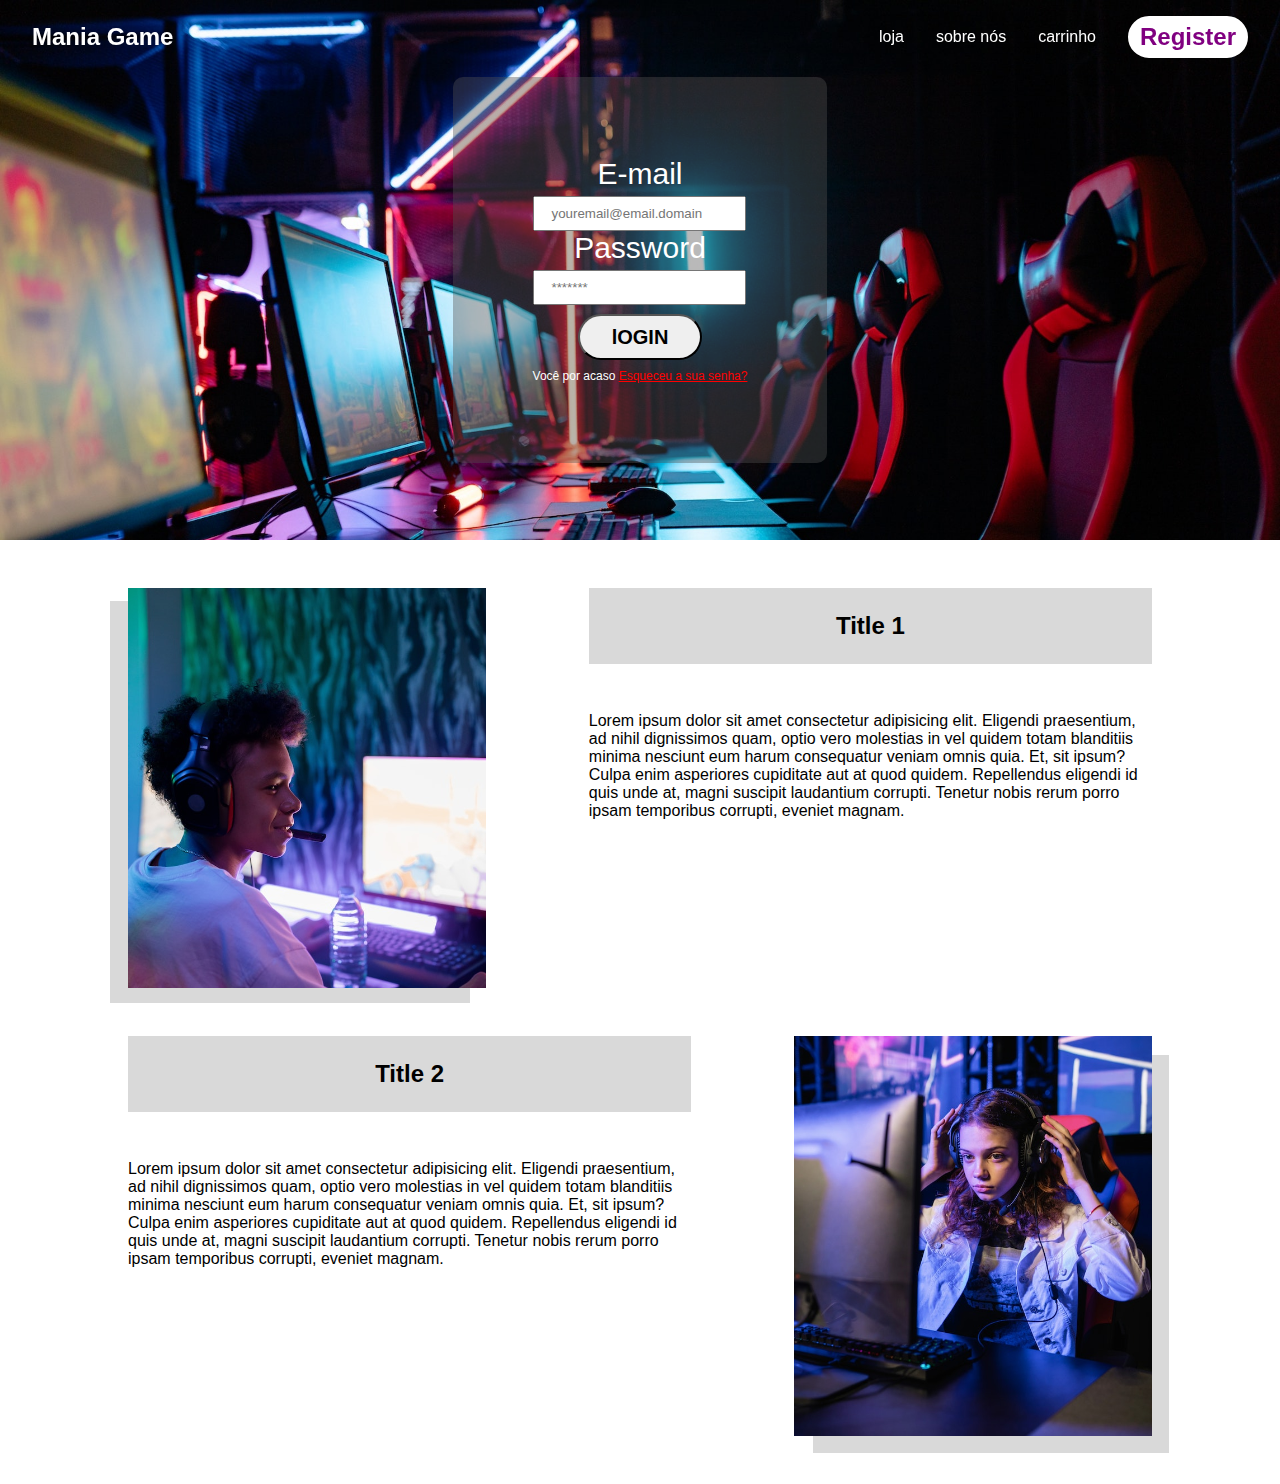
==== index.html @ bfa2672d "creating a lading page." ====
<!DOCTYPE html>
<html lang="pt-br">
<head>
    <meta charset="UTF-8">
    <meta http-equiv="X-UA-Compatible" content="IE=edge">
    <meta name="viewport" content="width=device-width, initial-scale=1.0">
    <link rel="stylesheet" href="style.css">
    <title>Document</title>
</head>
<body>
   <header>
    <div class="logo">
        <h2>Mania Game</h2>
    </div>
    <div>
        <nav>
            <li>loja</li>
            <li>sobre nós</li>
            <li>carrinho</li>
            <a href="#">
                <div class="button">
                    <h2>Register</h2>
                </div>
            </a>
        </nav>
    </div>
   </header>
   <div class="login">
        <div class="loginForm">
            <form>
                <p>E-mail</p>
                <input type="text" placeholder="youremail@email.domain">
                
                <p>Password</p>
                <input type="password" placeholder="*******">
                <br>
                <button><h2>lOGIN</h2></button>
            </form>
            <p>Você por acaso <a href="#">Esqueceu a sua senha?</a></p>
        </div>
   </div>
   <!-- .about photo 1 -->
   <div class="about">
    <div class="photo1">

    </div>
    <div class="whatAbout1">
        <div class="title1">
            <h2>Title 1</h2>
        </div>
        <div class="content">
            <p>Lorem ipsum dolor sit amet consectetur adipisicing elit. Eligendi praesentium, ad nihil dignissimos quam, optio vero molestias in vel quidem totam blanditiis minima nesciunt eum harum consequatur veniam omnis quia.
            Et, sit ipsum? Culpa enim asperiores cupiditate aut at quod quidem. Repellendus eligendi id quis unde at, magni suscipit laudantium corrupti. Tenetur nobis rerum porro ipsam temporibus corrupti, eveniet magnam.</p>
        </div>
    </div>
   </div>
<!-- .about photo 2 -->
   <div class="about">
       <div class="whatAbout2">
        <div class="title2">
            <h2>Title 2</h2>
        </div>
        <div class="content">
            <p>Lorem ipsum dolor sit amet consectetur adipisicing elit. Eligendi praesentium, ad nihil dignissimos quam, optio vero molestias in vel quidem totam blanditiis minima nesciunt eum harum consequatur veniam omnis quia.
            Et, sit ipsum? Culpa enim asperiores cupiditate aut at quod quidem. Repellendus eligendi id quis unde at, magni suscipit laudantium corrupti. Tenetur nobis rerum porro ipsam temporibus corrupti, eveniet magnam.</p>
        </div>   
        </div>
    <div class="photo2">

    </div>
   </div>
    <script src="main.js"></script>
</body>
</html>
---- style.css ----
*{
    margin: 0;
    box-sizing: border-box;
    font-family: Verdana, Geneva, Tahoma, sans-serif;
}
/* 
--------------------------------------------------
              MENU configuration
--------------------------------------------------
*/
header{
    display: flex;
    position: fixed;
    justify-content: space-between;
    align-items: center;
    width: 100%;
    max-width: 1280px;
    color: white;
    padding: 1rem 2rem;
    /* background-color: #5252523b; */
}
nav > a{
    text-decoration: none;
}
nav{
    display: flex;
    align-items: center;
    
}
nav li{
    list-style: none;
    margin-right: 2rem;
}
.button{
    color: purple;
    padding: 5px 10px;
    background-color: #fff;
    border-radius: 30px;
    border: 2px solid #fff;
}
.button:hover{
    color: #fff;
    border: 2px solid #fff;
    background-color: #ffffff00;
}
.loginForm > p{
    font-size: 12px;
}
.loginForm > p > a{
    color: red;
}
/* 
--------------------------------------------------
              LOGIN configuration
--------------------------------------------------
*/
.login{
    display: flex;
    background-image: url(images/photoMain.jpg);
    background-size: cover;
    height: 540px;
    align-items: center;
    
}
.loginForm{
    margin: 10%;
    margin: 30rem auto;
    text-align: center;
    display: block;
    background-color: #52525265;
    padding: 5rem;
    border-radius: 10px;
    font-size: 30px;
    color: #fff;
}
input{
    padding: 0.5rem 1rem;
}
button{
    padding: 0.6rem 2rem;
    border-radius: 30px;
    margin:9px;
}
/* 
--------------------------------------------------
              ABOUT configuration
--------------------------------------------------
*/
.about{
    width: 80vw;
    /* border: 2px solid black; */
    margin: 3rem auto;
    justify-content: space-between;
    display: flex;
    
}
.photo1{
    background-image: url(images/pexels-ron-lach-7848986.jpg);
    -webkit-box-shadow: -17px 14px 0px 1px #D9D9D9; 
    box-shadow: -17px 14px 0px 1px #D9D9D9;
    background-size: cover;
    background-position: center;
    width: 35%;
    height: 25rem;
    /* border: 2px solid black; */
}
.title1 {
    float: right;
    background-color: #D9D9D9;
    width: 100%;
    margin-bottom: 3rem;
    text-align: center;
    padding: 1.5rem;
}
.whatAbout1{
    width: 55%;
    float: right;

}
.photo2{
    background-image: url(images/Photo2.jpg);
    -webkit-box-shadow: 18px 18px 0px -1px #D9D9D9; 
    box-shadow: 18px 18px 0px -1px #D9D9D9;
    background-size: cover;
    background-position: center;
    width: 35%;
    height: 25rem;
    /* border: 2px solid black; */
}
.title2 {
    float: left;
    background-color: #D9D9D9;
    width: 100%;
    margin-bottom: 3rem;
    text-align: center;
    padding: 1.5rem;
}
.whatAbout2{
    width: 55%;
    float: left;

}
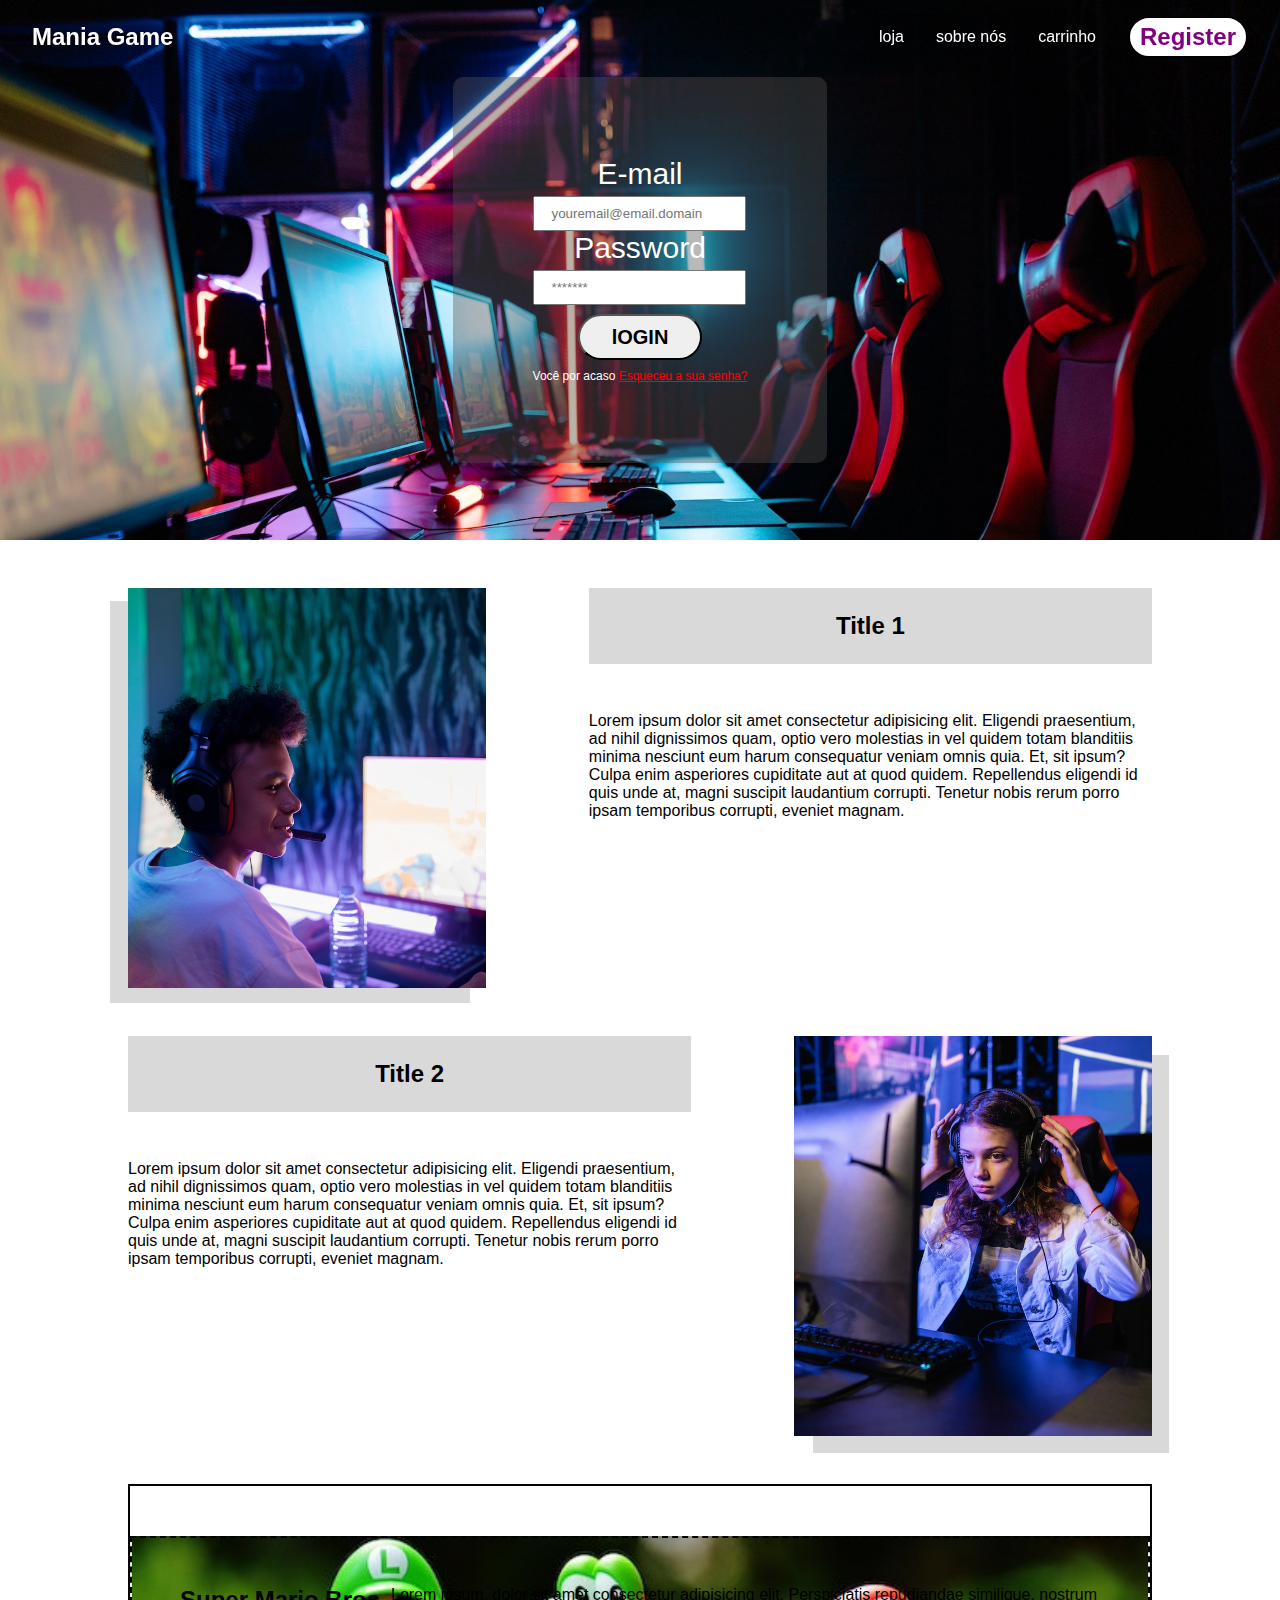
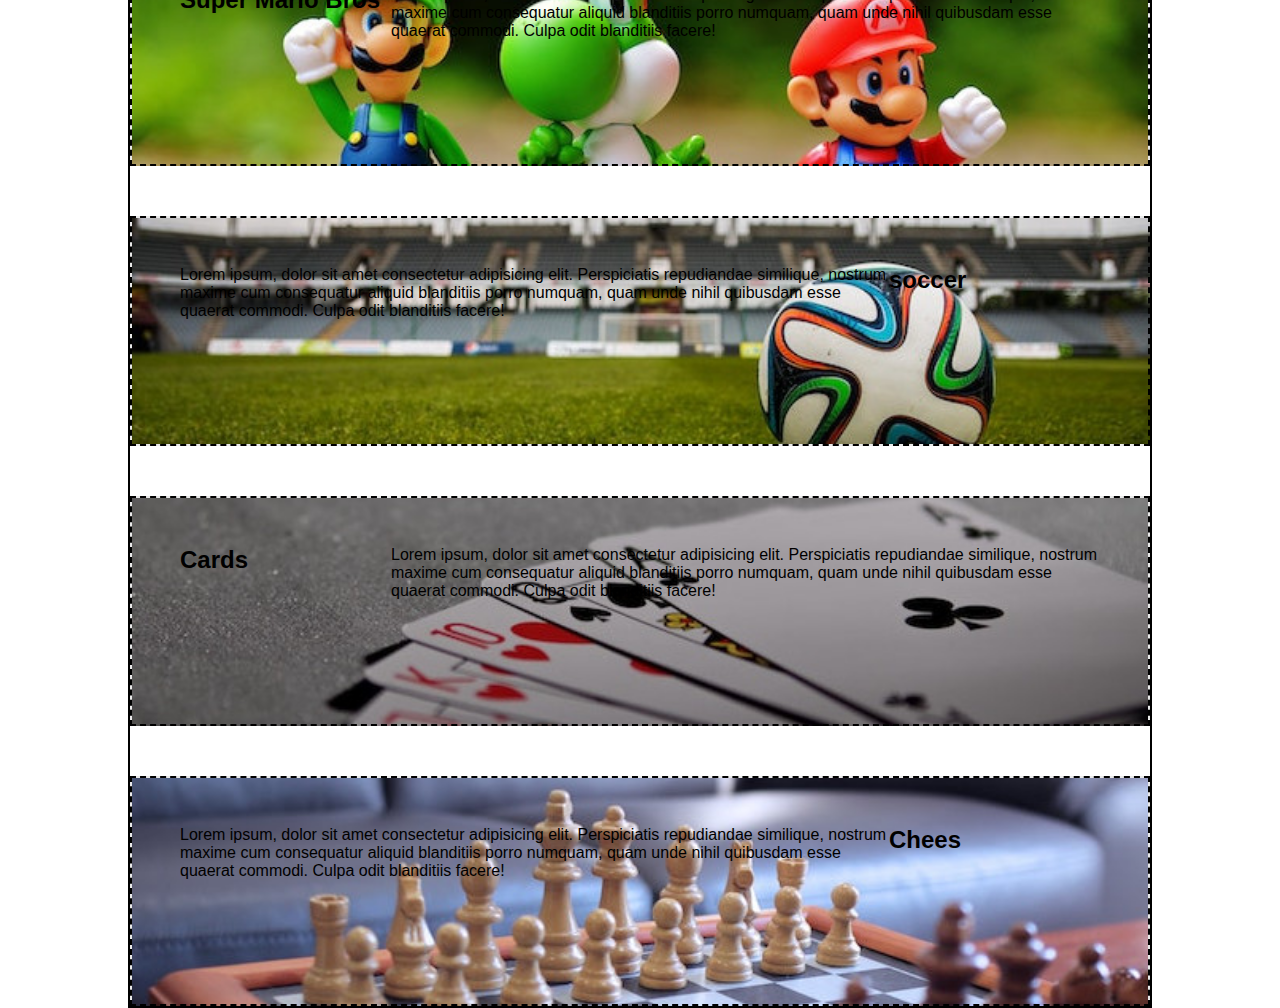
==== commit f0bfc7d9: "atualização" ====
--- a/index.html
+++ b/index.html
@@ -5,7 +5,7 @@
     <meta http-equiv="X-UA-Compatible" content="IE=edge">
     <meta name="viewport" content="width=device-width, initial-scale=1.0">
     <link rel="stylesheet" href="style.css">
-    <title>Document</title>
+    <title>Mania Game</title>
 </head>
 <body>
    <header>
@@ -66,9 +66,35 @@
         </div>   
         </div>
     <div class="photo2">
-
     </div>
-   </div>
+</div>
+<div class="gamesList">
+    <div class="game" id="gm1">
+        <div class="gmTitle"><h2>Super Mario Bros</h2></div>
+        <div class="gmDescription">
+            <p>Lorem ipsum, dolor sit amet consectetur adipisicing elit. Perspiciatis repudiandae similique, nostrum maxime cum consequatur aliquid blanditiis porro numquam, quam unde nihil quibusdam esse quaerat commodi. Culpa odit blanditiis facere!</p>
+        </div>
+    </div>
+    <div class="game" id="gm2">
+        <div class="gmDescription">
+            <p>Lorem ipsum, dolor sit amet consectetur adipisicing elit. Perspiciatis repudiandae similique, nostrum maxime cum consequatur aliquid blanditiis porro numquam, quam unde nihil quibusdam esse quaerat commodi. Culpa odit blanditiis facere!</p>
+        </div>
+        <div class="gmTitle"><h2>soccer</h2></div>
+    </div>
+    <div class="game" id="gm3">
+        <div class="gmTitle"><h2>Cards</h2></div>
+        <div class="gmDescription">
+            <p>Lorem ipsum, dolor sit amet consectetur adipisicing elit. Perspiciatis repudiandae similique, nostrum maxime cum consequatur aliquid blanditiis porro numquam, quam unde nihil quibusdam esse quaerat commodi. Culpa odit blanditiis facere!</p>
+        </div>
+    </div>
+    <div class="game" id="gm4">
+        <div class="gmDescription">
+            <p>Lorem ipsum, dolor sit amet consectetur adipisicing elit. Perspiciatis repudiandae similique, nostrum maxime cum consequatur aliquid blanditiis porro numquam, quam unde nihil quibusdam esse quaerat commodi. Culpa odit blanditiis facere!</p>
+        </div>
+        <div class="gmTitle"><h2>Chees</h2></div>
+    </div>
+    <!-- <div class="game" id="gm5"></div> -->
+</div>
     <script src="main.js"></script>
 </body>
 </html>--- a/style.css
+++ b/style.css
@@ -36,7 +36,8 @@
     padding: 5px 10px;
     background-color: #fff;
     border-radius: 30px;
-    border: 2px solid #fff;
+    border: 2px solid #000;
+    transition: ease-in-out 500ms;
 }
 .button:hover{
     color: #fff;
@@ -140,3 +141,47 @@
     float: left;
 
 }
+/* ------------------------------------------------
+           Game List config
+---------------------------------------------------*/
+.gamesList{
+    border: 2px solid black;
+    width: 80vw;
+    /* height: 1000px; */
+    margin: 0 auto;
+}
+.game{
+    width: 100%;
+    height: 230px;
+    margin-top: 50px;
+    border: 2px dashed black;
+    background-size: cover;
+    background-repeat: no-repeat;
+    background-color: #d9d9d98a;
+    padding: 3rem;
+    justify-content: space-between;
+    display: flex;
+    /* opacity: 65%; */
+
+}
+.gmTitle{
+    width: 55%;
+    
+}
+#gm1{
+    background-image: url(images/mario-to-site.jpg);
+    background-position-y: 30%;
+    
+}
+#gm2{
+    background-image: url(images/soccer-to-site.jpg);
+}
+#gm3{
+    background-image: url(images/cards-to-site.jpg);
+}
+#gm4{
+    background-image: url(images/chees-to-site.jpg);
+}
+/* #gm5{
+    background-image: url();
+} */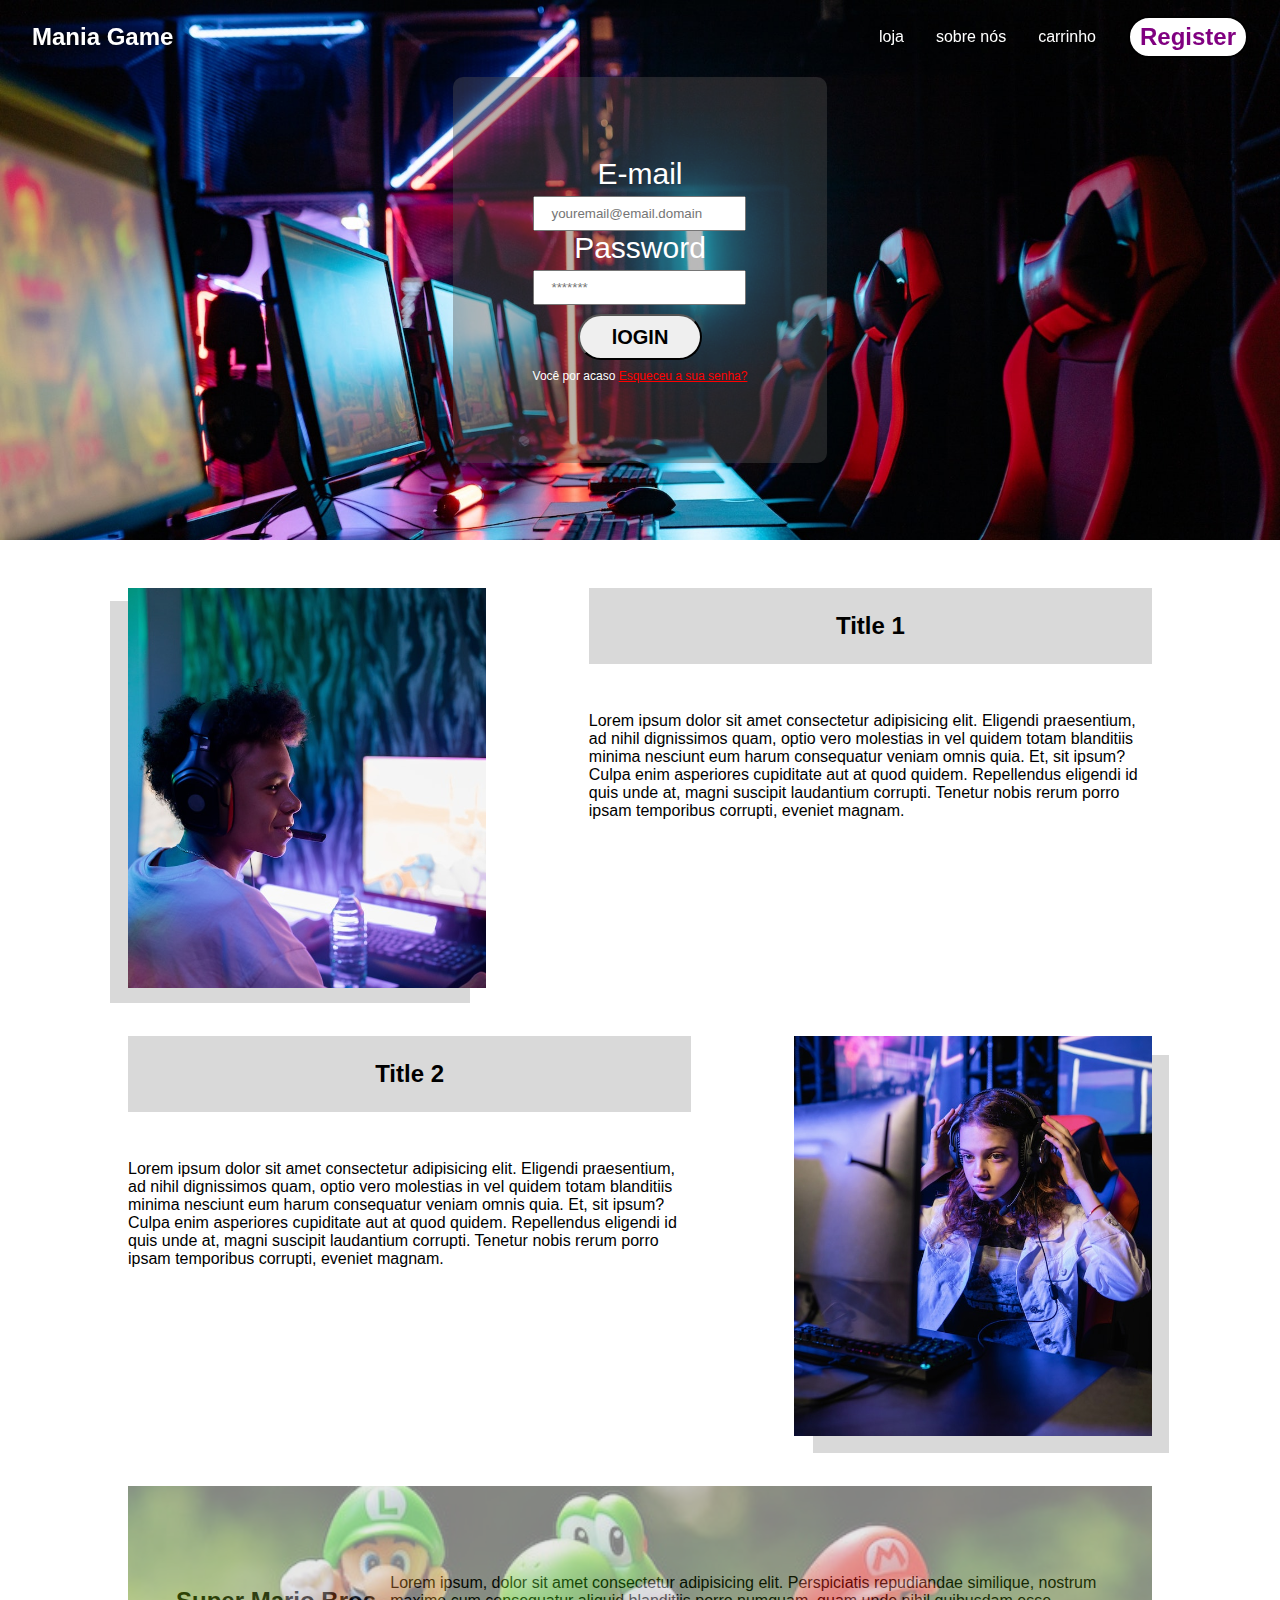
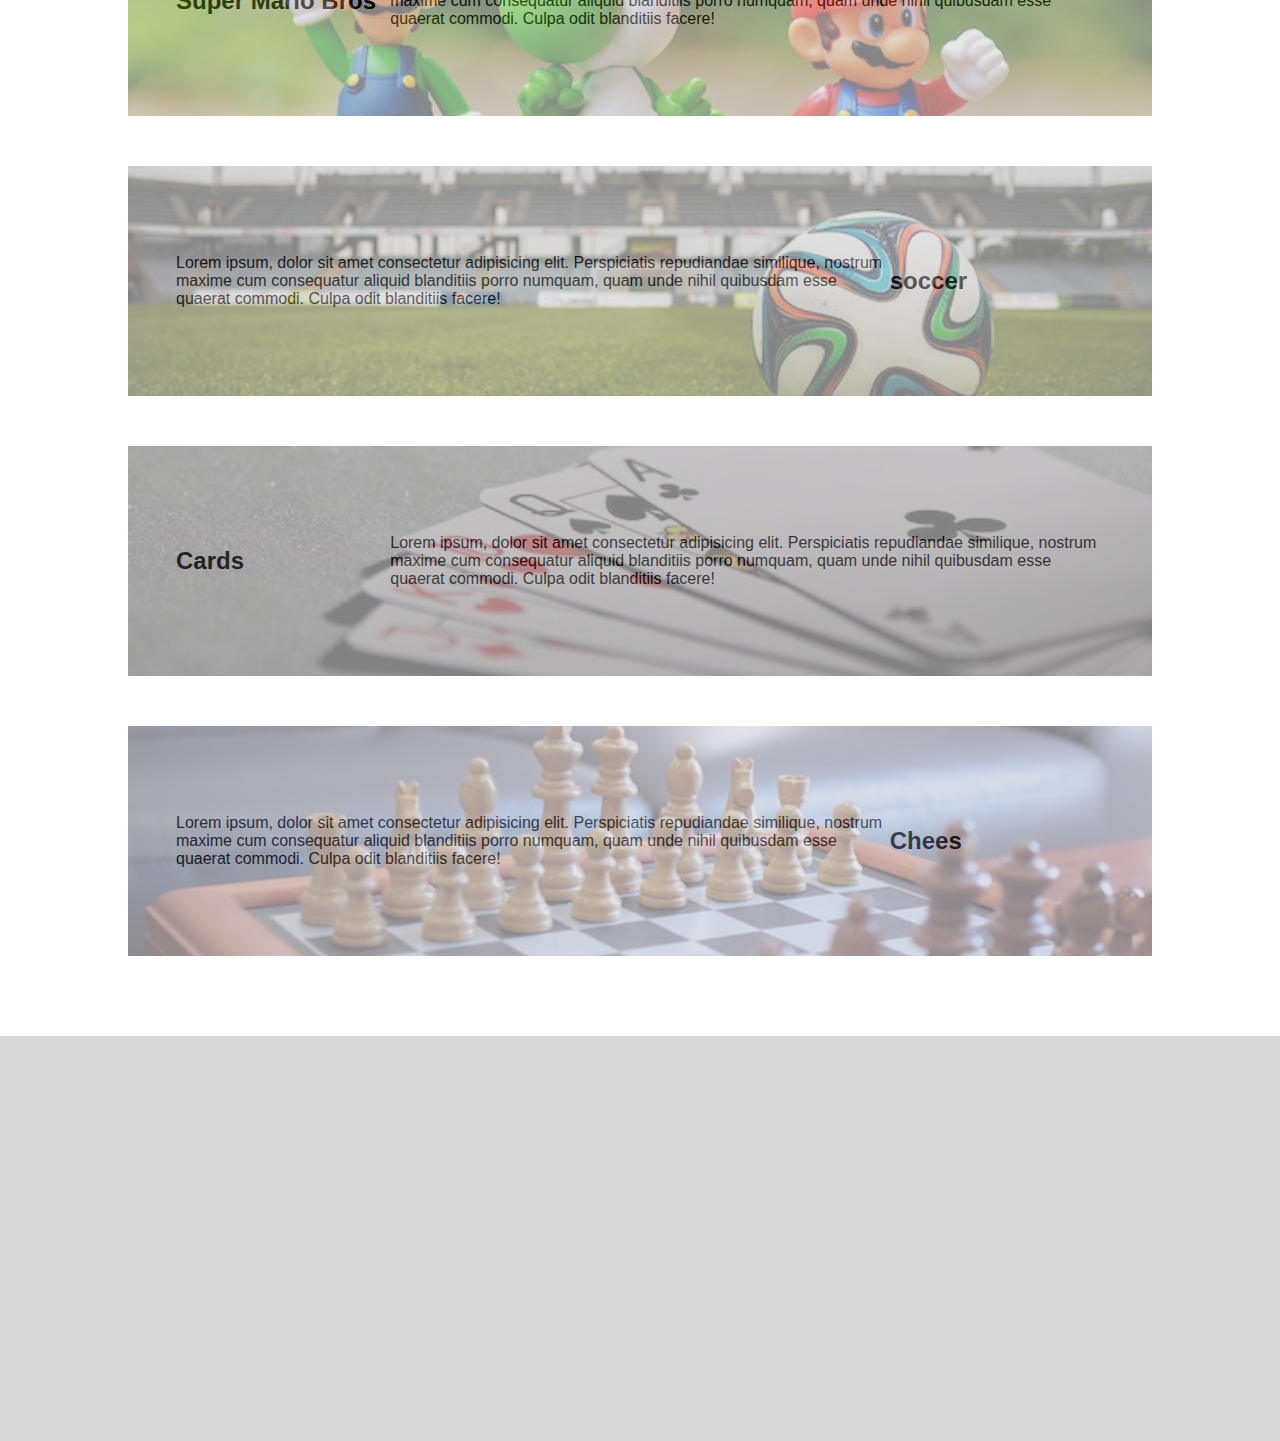
==== commit 837e8ec8: "update" ====
--- a/index.html
+++ b/index.html
@@ -14,7 +14,9 @@
     </div>
     <div>
         <nav>
-            <li>loja</li>
+            <a href="loja.html">
+                <li>loja</li>
+            </a>
             <li>sobre nós</li>
             <li>carrinho</li>
             <a href="#">
@@ -93,8 +95,8 @@
         </div>
         <div class="gmTitle"><h2>Chees</h2></div>
     </div>
-    <!-- <div class="game" id="gm5"></div> -->
 </div>
+<footer></footer>
     <script src="main.js"></script>
 </body>
 </html>--- a/style.css
+++ b/style.css
@@ -19,8 +19,9 @@
     padding: 1rem 2rem;
     /* background-color: #5252523b; */
 }
-nav > a{
+header a{
     text-decoration: none;
+    color: #fff;
 }
 nav{
     display: flex;
@@ -145,43 +146,89 @@
            Game List config
 ---------------------------------------------------*/
 .gamesList{
-    border: 2px solid black;
+    /* border: 2px solid black; */
     width: 80vw;
     /* height: 1000px; */
     margin: 0 auto;
+    /* position: relative; */
 }
 .game{
     width: 100%;
     height: 230px;
     margin-top: 50px;
-    border: 2px dashed black;
+    /* border: 2px dashed black; */
     background-size: cover;
     background-repeat: no-repeat;
-    background-color: #d9d9d98a;
+    /* background-color: #d9d9d98a; */
     padding: 3rem;
     justify-content: space-between;
-    display: flex;
+    align-items: center;
+    display: flex;
+    flex-direction: row;
+    position: relative;
+    z-index: -2;
+    background-color: #D9D9D9;
     /* opacity: 65%; */
-
-}
+    
+}
+
 .gmTitle{
     width: 55%;
     
 }
-#gm1{
+#gm1::before{
     background-image: url(images/mario-to-site.jpg);
-    background-position-y: 30%;
-    
-}
-#gm2{
+    background-size: cover;
+    background-position: center;
+    content: '';
+    position: absolute;
+    inset: 0;
+    opacity: 0.4;
+    
+}
+#gm2::before{
     background-image: url(images/soccer-to-site.jpg);
-}
-#gm3{
+    background-size: cover;
+    background-position: center;
+    content: '';
+    position: absolute;
+    inset: 0;
+    opacity: 0.4;
+}
+#gm3::before{
+    
     background-image: url(images/cards-to-site.jpg);
-}
-#gm4{
+    background-size: cover;
+    background-position: center;
+    content: '';
+    position: absolute;
+    inset: 0;
+    opacity: 0.4;
+}
+#gm4::before{
+    
     background-image: url(images/chees-to-site.jpg);
-}
+    background-size: cover;
+    background-position: center;
+    content: '';
+    position: absolute;
+    inset: 0;
+    opacity: 0.4;
+}
+#gm4:hover{
+    opacity: 0.99;
+}
+
 /* #gm5{
     background-image: url();
-} */+} */
+
+
+/* ----------------------------------------------------
+            Footer Config
+---------------------------------------------------- */
+footer{
+    margin-top: 5rem;
+    background-color: #d9d9d9;
+    height: 45vh;
+}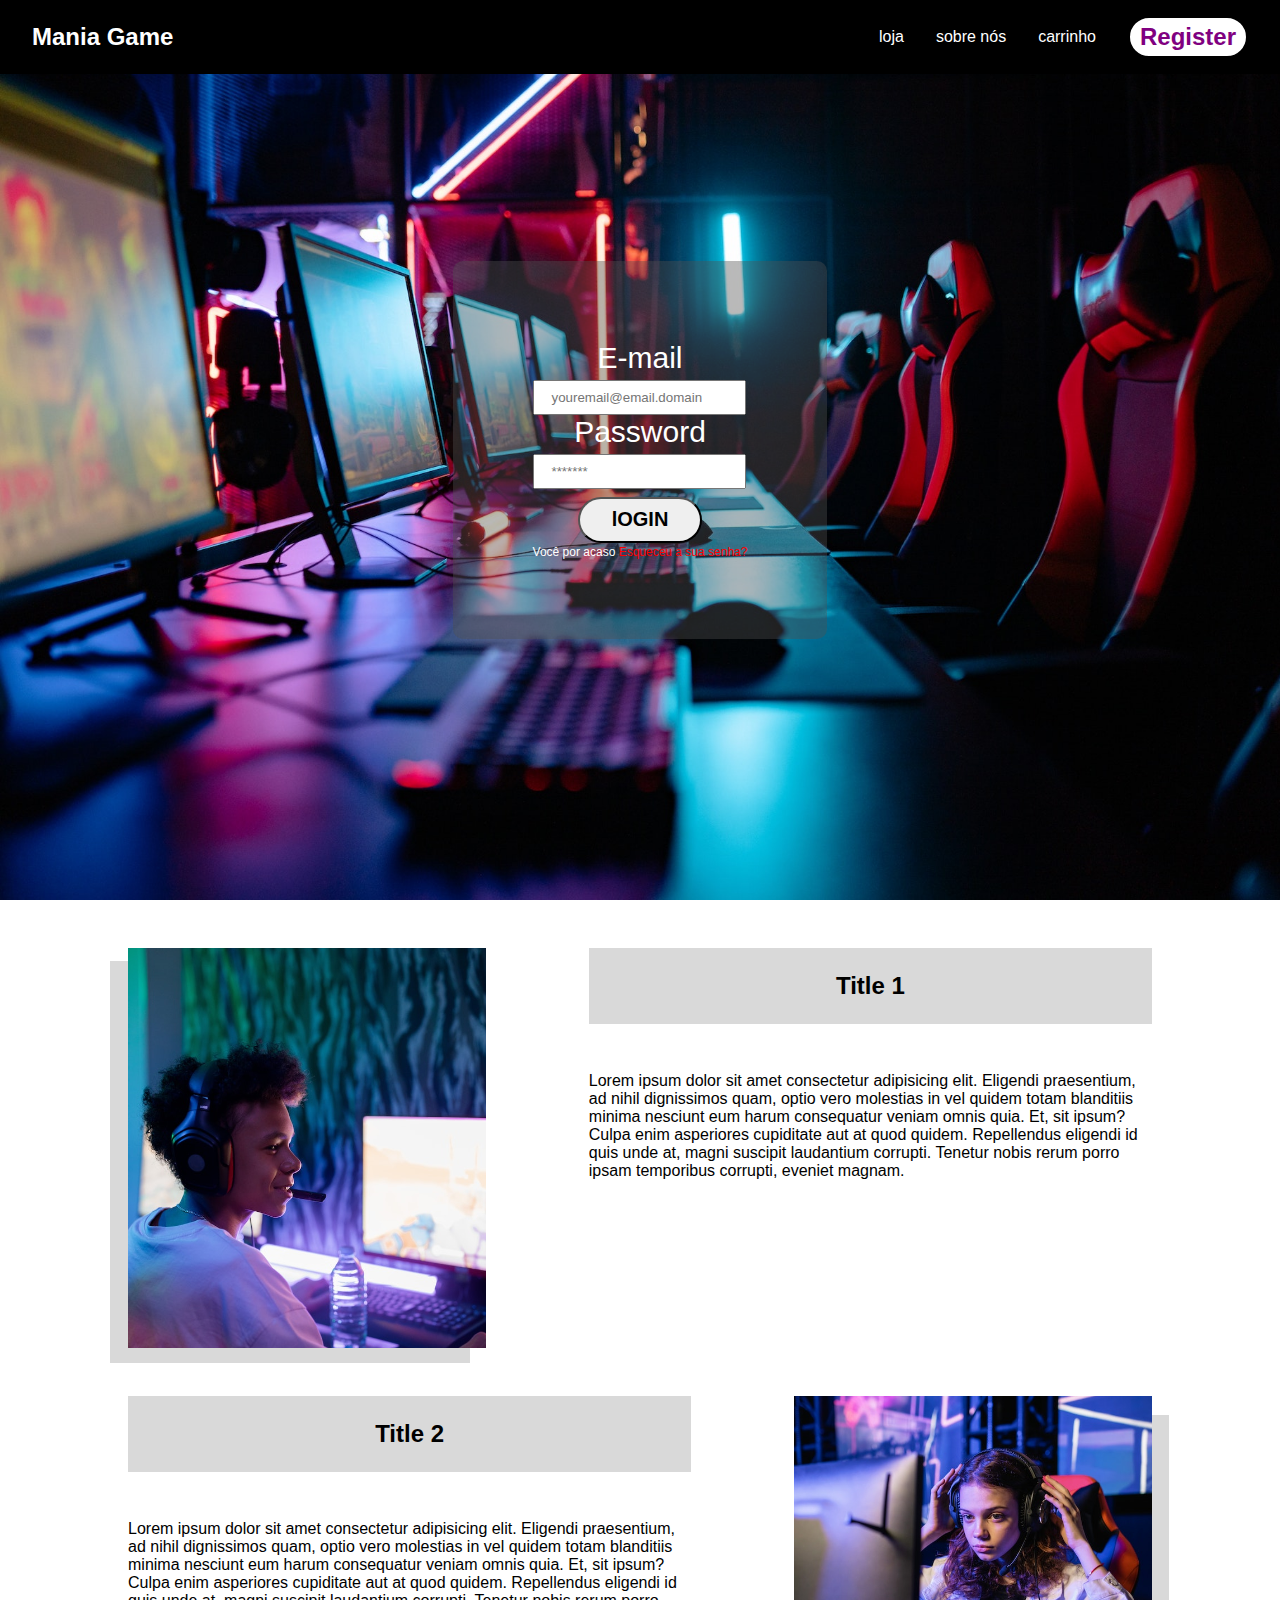
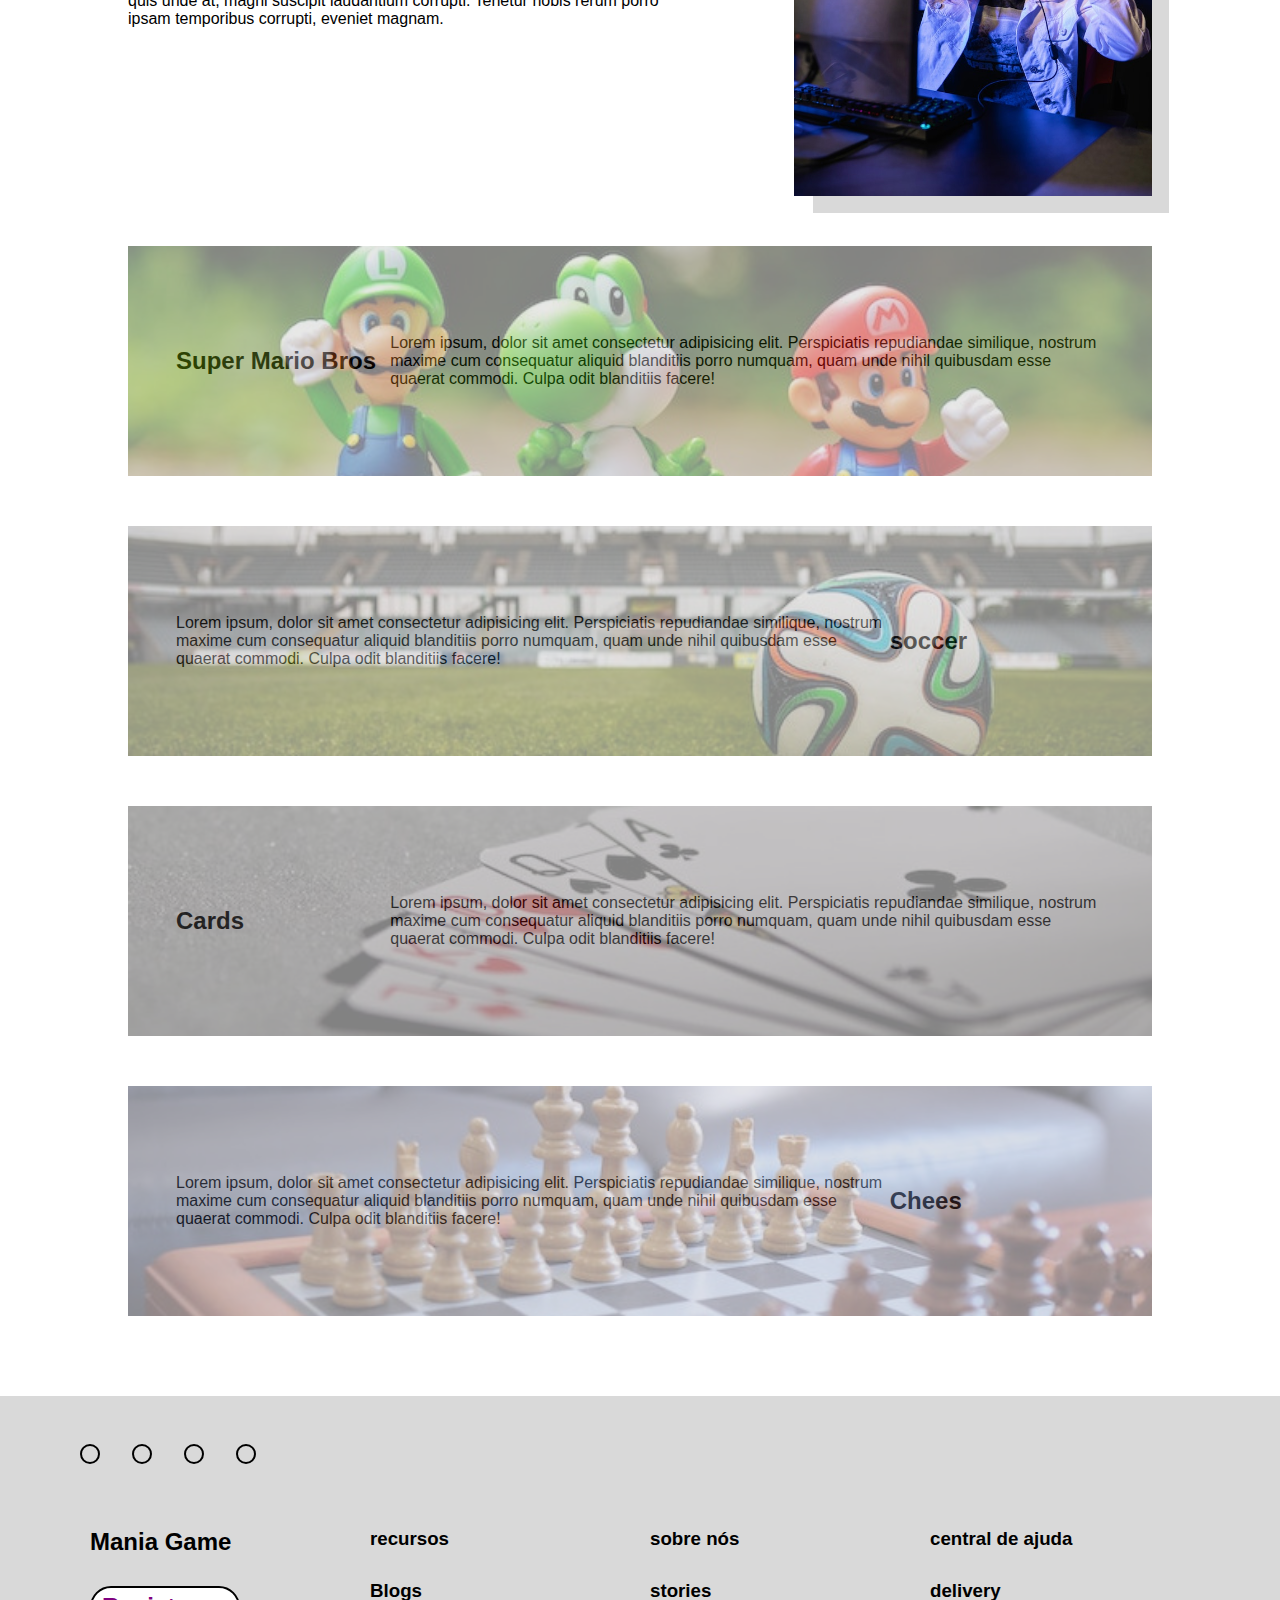
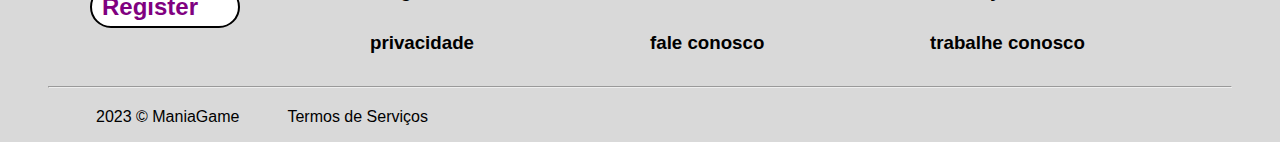
==== commit d0dbf72a: "produção do footer" ====
--- a/index.html
+++ b/index.html
@@ -9,17 +9,23 @@
 </head>
 <body>
    <header>
-    <div class="logo">
-        <h2>Mania Game</h2>
-    </div>
+    <a href="#">
+        <div class="logo">
+            <h2>Mania Game</h2>
+        </div>
+    </a>
     <div>
         <nav>
             <a href="loja.html">
                 <li>loja</li>
             </a>
-            <li>sobre nós</li>
-            <li>carrinho</li>
             <a href="#">
+                <li>sobre nós</li>
+            </a>
+            <a href="#">
+                <li>carrinho</li>
+            </a>
+            <a href="register.html">
                 <div class="button">
                     <h2>Register</h2>
                 </div>
@@ -27,6 +33,7 @@
         </nav>
     </div>
    </header>
+
    <div class="login">
         <div class="loginForm">
             <form>
@@ -96,7 +103,69 @@
         <div class="gmTitle"><h2>Chees</h2></div>
     </div>
 </div>
-<footer></footer>
+<footer>
+    <div class="socialMedias">
+        <div class="redesocial"></div>
+        <div class="redesocial"></div>
+        <div class="redesocial"></div>
+        <div class="redesocial"></div>
+    </div>
+    <div class="links">
+        <div class="link">
+            <a href="#">
+                <div class="logo">
+                    <h2>Mania Game</h2>
+                </div>
+            </a>
+            <a href="register.html">
+                <div class="button">
+                    <h2>Register</h2>
+                </div>
+            </a>
+        </div>
+        <div class="link">
+            <a href="#">
+                <h3>recursos</h3>
+            </a>
+            <a href="#">
+                <h3>Blogs</h3>
+            </a>
+            <a href="#">
+                <h3>privacidade</h3>
+            </a>
+        </div>
+        <div class="link">
+            <a href="#">
+                <h3>sobre nós</h3>
+            </a>
+            <a href="#">
+                <h3>stories</h3>
+            </a>
+            <a href="#">
+                <h3>fale conosco</h3>
+            </a>
+
+        </div>
+        <div class="link">
+            <a href="#">
+                <h3>central de ajuda</h3>
+            </a>
+            <a href="#">
+                <h3>delivery</h3>
+            </a>
+            <a href="#">
+                <h3>trabalhe conosco</h3>
+            </a>
+
+        </div>
+    </div>
+    <hr>
+    <div class="hey">
+        <p>2023 © ManiaGame</p>
+        <p>Termos de Serviços</p>
+    </div>
+    
+</footer>
     <script src="main.js"></script>
 </body>
 </html>--- a/style.css
+++ b/style.css
@@ -3,6 +3,14 @@
     box-sizing: border-box;
     font-family: Verdana, Geneva, Tahoma, sans-serif;
 }
+html{
+    scroll-behavior: smooth;
+}
+a{
+    text-decoration: none;
+    color: inherit;
+}
+
 /* 
 --------------------------------------------------
               MENU configuration
@@ -14,10 +22,11 @@
     justify-content: space-between;
     align-items: center;
     width: 100%;
-    max-width: 1280px;
+    max-width: 100vw;
     color: white;
     padding: 1rem 2rem;
-    /* background-color: #5252523b; */
+    background-color: #000;
+   top: 0;
 }
 header a{
     text-decoration: none;
@@ -39,29 +48,25 @@
     border-radius: 30px;
     border: 2px solid #000;
     transition: ease-in-out 500ms;
+    max-width: 150px;
 }
 .button:hover{
     color: #fff;
     border: 2px solid #fff;
-    background-color: #ffffff00;
-}
-.loginForm > p{
-    font-size: 12px;
-}
-.loginForm > p > a{
-    color: red;
+    background-color: #000;
 }
 /* 
 --------------------------------------------------
-              LOGIN configuration
+                LOGIN configuration
 --------------------------------------------------
 */
 .login{
     display: flex;
     background-image: url(images/photoMain.jpg);
     background-size: cover;
-    height: 540px;
-    align-items: center;
+    height:100vh;
+    align-items: center;
+    /* margin-top: 69px; */
     
 }
 .loginForm{
@@ -82,6 +87,13 @@
     padding: 0.6rem 2rem;
     border-radius: 30px;
     margin:9px;
+ 
+}
+.loginForm > p{
+    font-size: 12px;
+}
+.loginForm > p > a{
+    color: red;
 }
 /* 
 --------------------------------------------------
@@ -143,7 +155,7 @@
 
 }
 /* ------------------------------------------------
-           Game List config
+           Game List config 1ª página
 ---------------------------------------------------*/
 .gamesList{
     /* border: 2px solid black; */
@@ -215,14 +227,53 @@
     inset: 0;
     opacity: 0.4;
 }
-#gm4:hover{
-    opacity: 0.99;
-}
-
-/* #gm5{
-    background-image: url();
-} */
-
+/* ----------------------------------------------------
+       LISTA de GAMES da LOJA
+---------------------------------------------------- */
+.gameList2{
+    margin: 90px 40px;
+    justify-content: center;
+    /* display:  ; */
+    align-items: center;
+    width: 70vw;
+}
+.game-single{
+    margin: 2rem auto;
+    display:flex;
+    flex-direction: column;
+    align-items: center;
+    border: 2px solid #000;
+    border-radius: 20px;
+    padding: 30px;
+    background-color: #ccc;
+    width: 30vw;
+}
+.game-single img {
+    max-width: 90%;
+    margin: 1rem 0;
+    border-radius: 20px;
+}
+/* ----------------------------------------------------
+           CARRINHO config
+---------------------------------------------------- */
+.carrinho{
+    width: 250px;
+    height: 40vh;
+    border: 2px solid #000;
+    border-radius: 20px;
+    position: fixed;
+    right: 2.5rem;
+    bottom: 2.5rem;
+    background-color: #ddd;
+    visibility:hidden;
+    align-items: center;
+    padding: 0 1rem;
+}
+.carrinho >h3,button{
+    text-align: center; 
+    
+    margin: 0.5rem auto 0.15rem;   
+}
 
 /* ----------------------------------------------------
             Footer Config
@@ -230,5 +281,45 @@
 footer{
     margin-top: 5rem;
     background-color: #d9d9d9;
-    height: 45vh;
-}+    padding: 1rem 3rem;
+    
+}
+footer > p {
+    text-indent: 5%;
+    margin-top: 2rem;
+    padding: 20px
+}
+.socialMedias{
+    /* border: 2px solid black; */
+    height:10%;
+    width: 100%;
+    padding: 2rem;
+    display: flex;
+    gap: 2rem;
+    
+}
+.redesocial{
+    border: 2px solid black;
+    border-radius: 50%;
+    width: 20px;
+    height: 20px;
+}
+.links{
+    /* border: 2px solid black; */
+    height: 90%;
+    width: 100%;
+    padding: 2rem;
+    display: flex;
+}
+.link{
+    display: flex;
+    flex-direction: column;
+    width: 25%;
+    padding: 0 10px;
+    gap: 30px;
+}
+.hey{
+    display: flex;
+    gap: 3rem;
+    padding: 20px 0 0 3rem;
+}
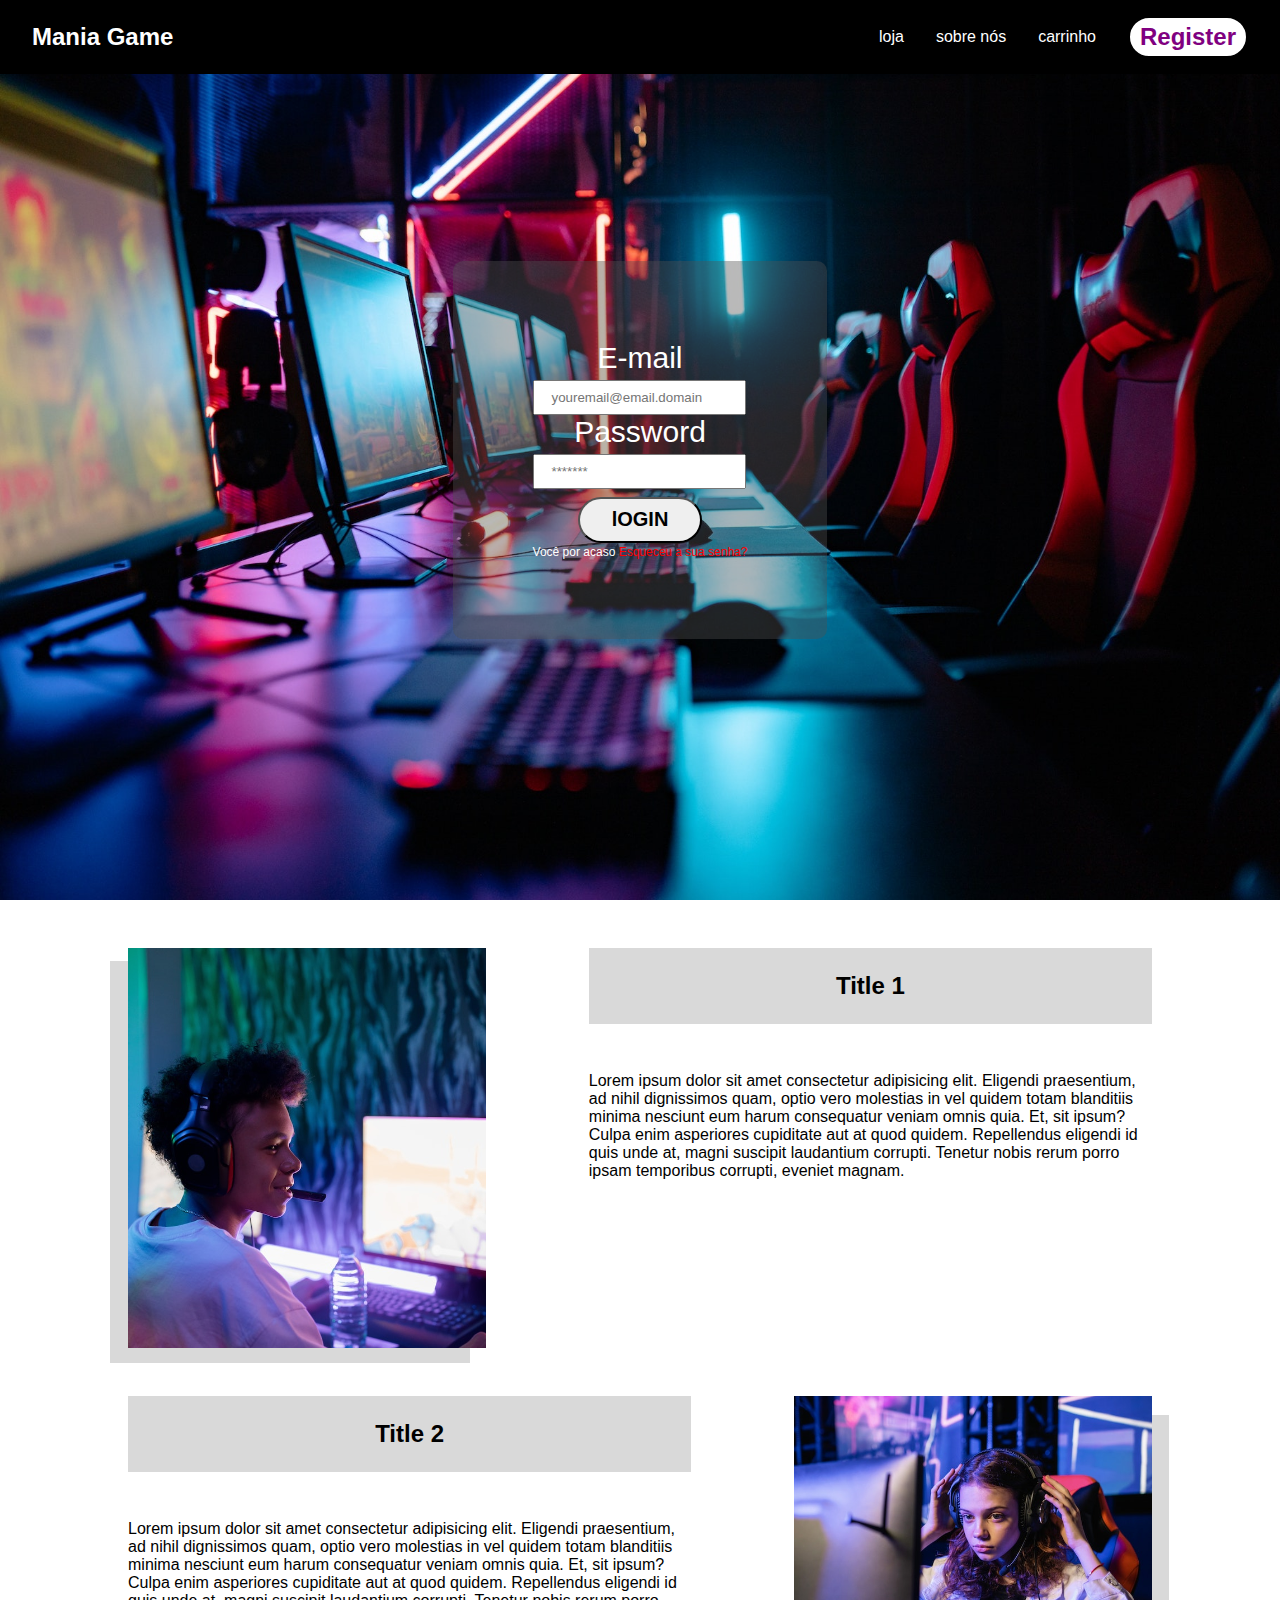
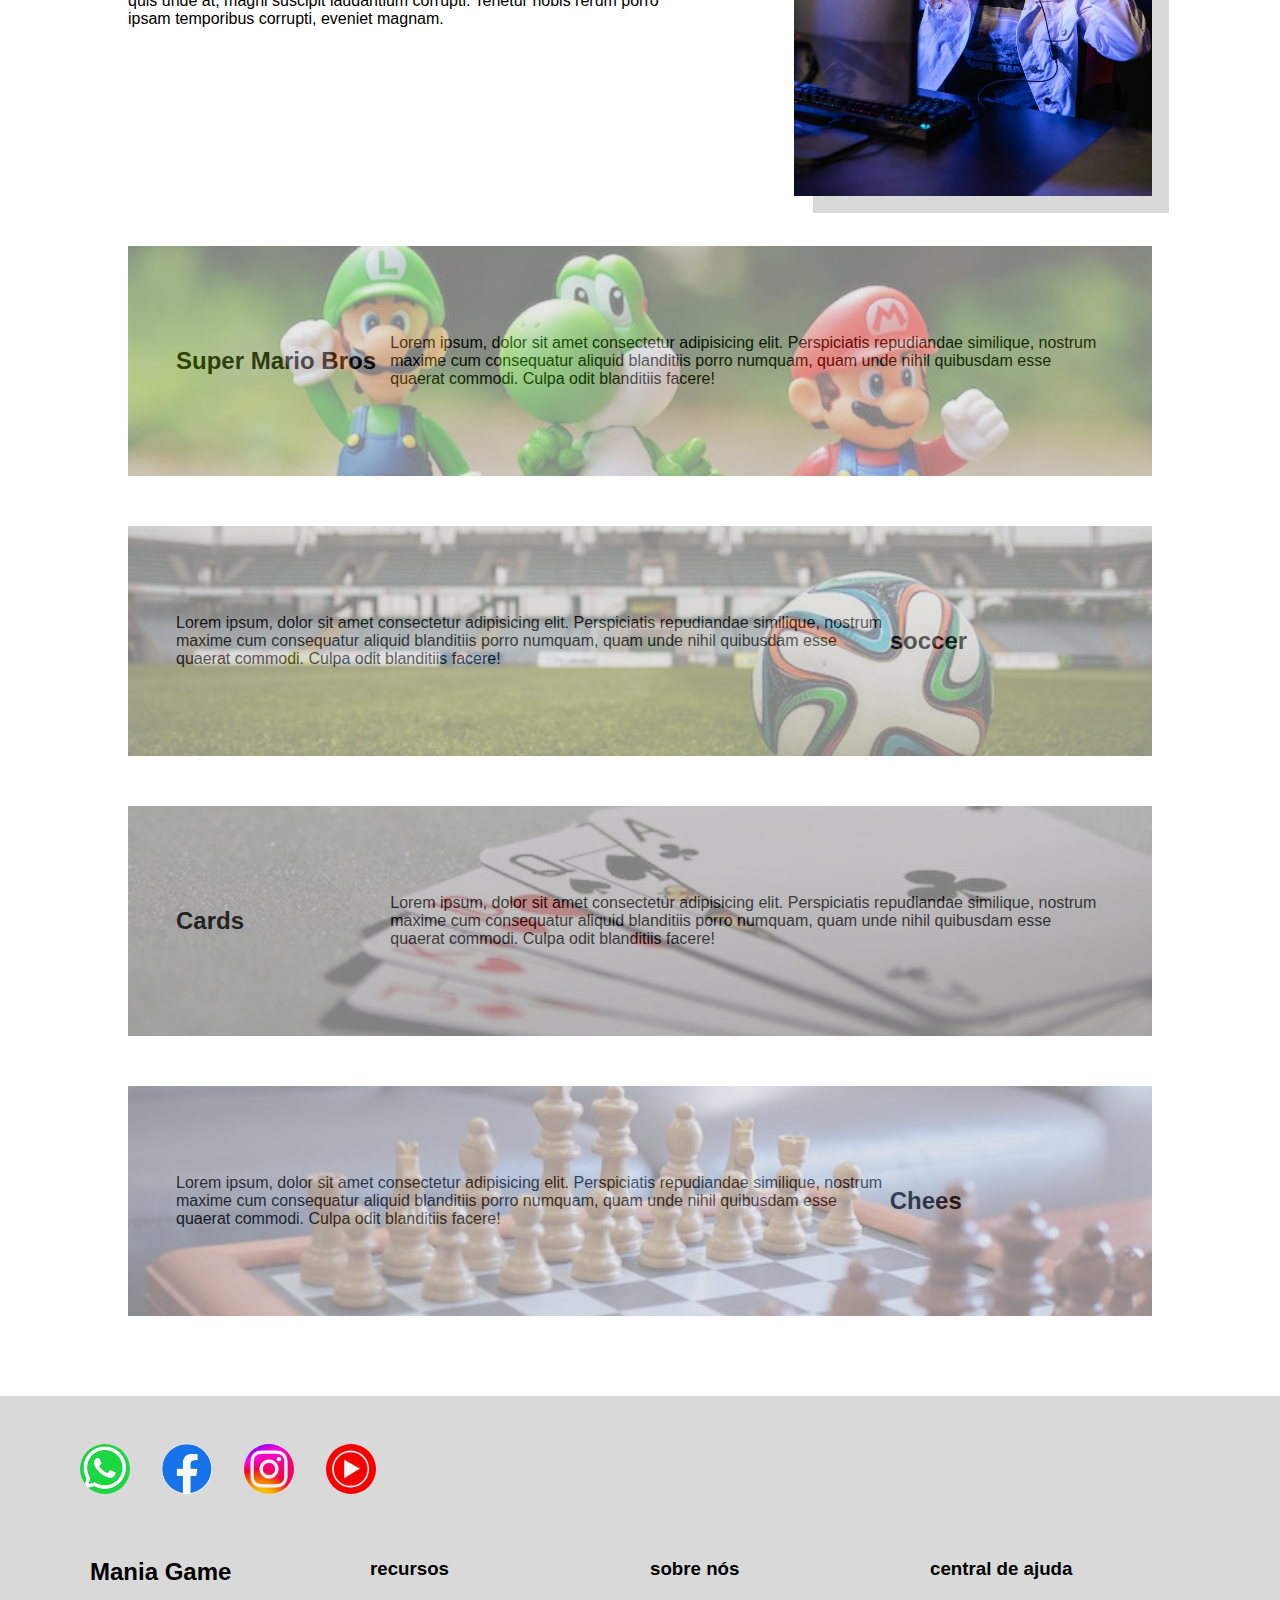
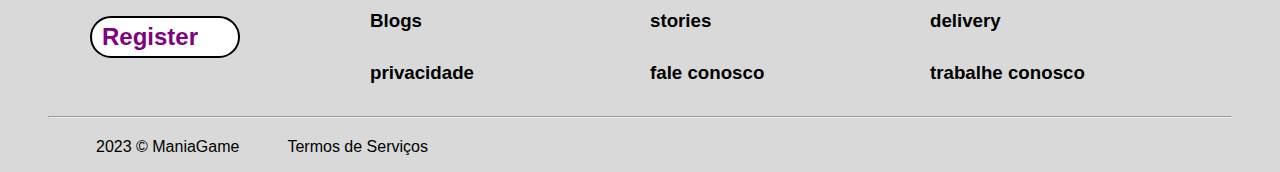
==== commit e8ad591f: "criação da página registro" ====
--- a/index.html
+++ b/index.html
@@ -105,10 +105,10 @@
 </div>
 <footer>
     <div class="socialMedias">
-        <div class="redesocial"></div>
-        <div class="redesocial"></div>
-        <div class="redesocial"></div>
-        <div class="redesocial"></div>
+        <div class="redesocial whats"></div>
+        <div class="redesocial face"></div>
+        <div class="redesocial insta"></div>
+        <div class="redesocial youtube"></div>
     </div>
     <div class="links">
         <div class="link">
@@ -167,5 +167,6 @@
     
 </footer>
     <script src="main.js"></script>
+   
 </body>
 </html>--- a/style.css
+++ b/style.css
@@ -231,11 +231,14 @@
        LISTA de GAMES da LOJA
 ---------------------------------------------------- */
 .gameList2{
-    margin: 90px 40px;
+    margin: 90px 5vw;
     justify-content: center;
     /* display:  ; */
     align-items: center;
     width: 70vw;
+}
+.gameList2 > h2{
+    margin: 90px auto 10px;
 }
 .game-single{
     margin: 2rem auto;
@@ -274,6 +277,28 @@
     
     margin: 0.5rem auto 0.15rem;   
 }
+/* ----------------------------------------------------------
+            Register form config
+-------------------------------------------------------- */
+.regForm{
+    width: 100%;
+    height: 100vh;
+    background-image: url(images/photo\ if\ need.jpg);
+    background-repeat: no-repeat;
+    background-size: cover;
+    background-position: fixed;
+    padding: 110px 20vw;
+    display: flex;
+    flex-direction: column;
+}
+.regForm input{
+    display: block;
+    margin:20px auto;
+    width: 40vw;
+    border-radius: 10px;
+    font-size: larger;
+    font-weight: 700;
+}
 
 /* ----------------------------------------------------
             Footer Config
@@ -299,11 +324,28 @@
     
 }
 .redesocial{
-    border: 2px solid black;
+    /* border: 2px solid black; */
     border-radius: 50%;
-    width: 20px;
-    height: 20px;
-}
+    width: 50px;
+    height: 50px;
+}
+.whats{
+    background-image: url(images/whats-icon.jpg);
+    background-size: cover;
+}
+.face{
+    background-image: url(images/facebook-icon.jpg);
+    background-size: cover;
+}
+.insta{
+    background-image: url(images/instagran-icon.jpg);
+    background-size: cover;
+}
+.youtube{
+    background-image: url(images/youtube-icon.jpg);
+    background-size: cover;
+}
+
 .links{
     /* border: 2px solid black; */
     height: 90%;
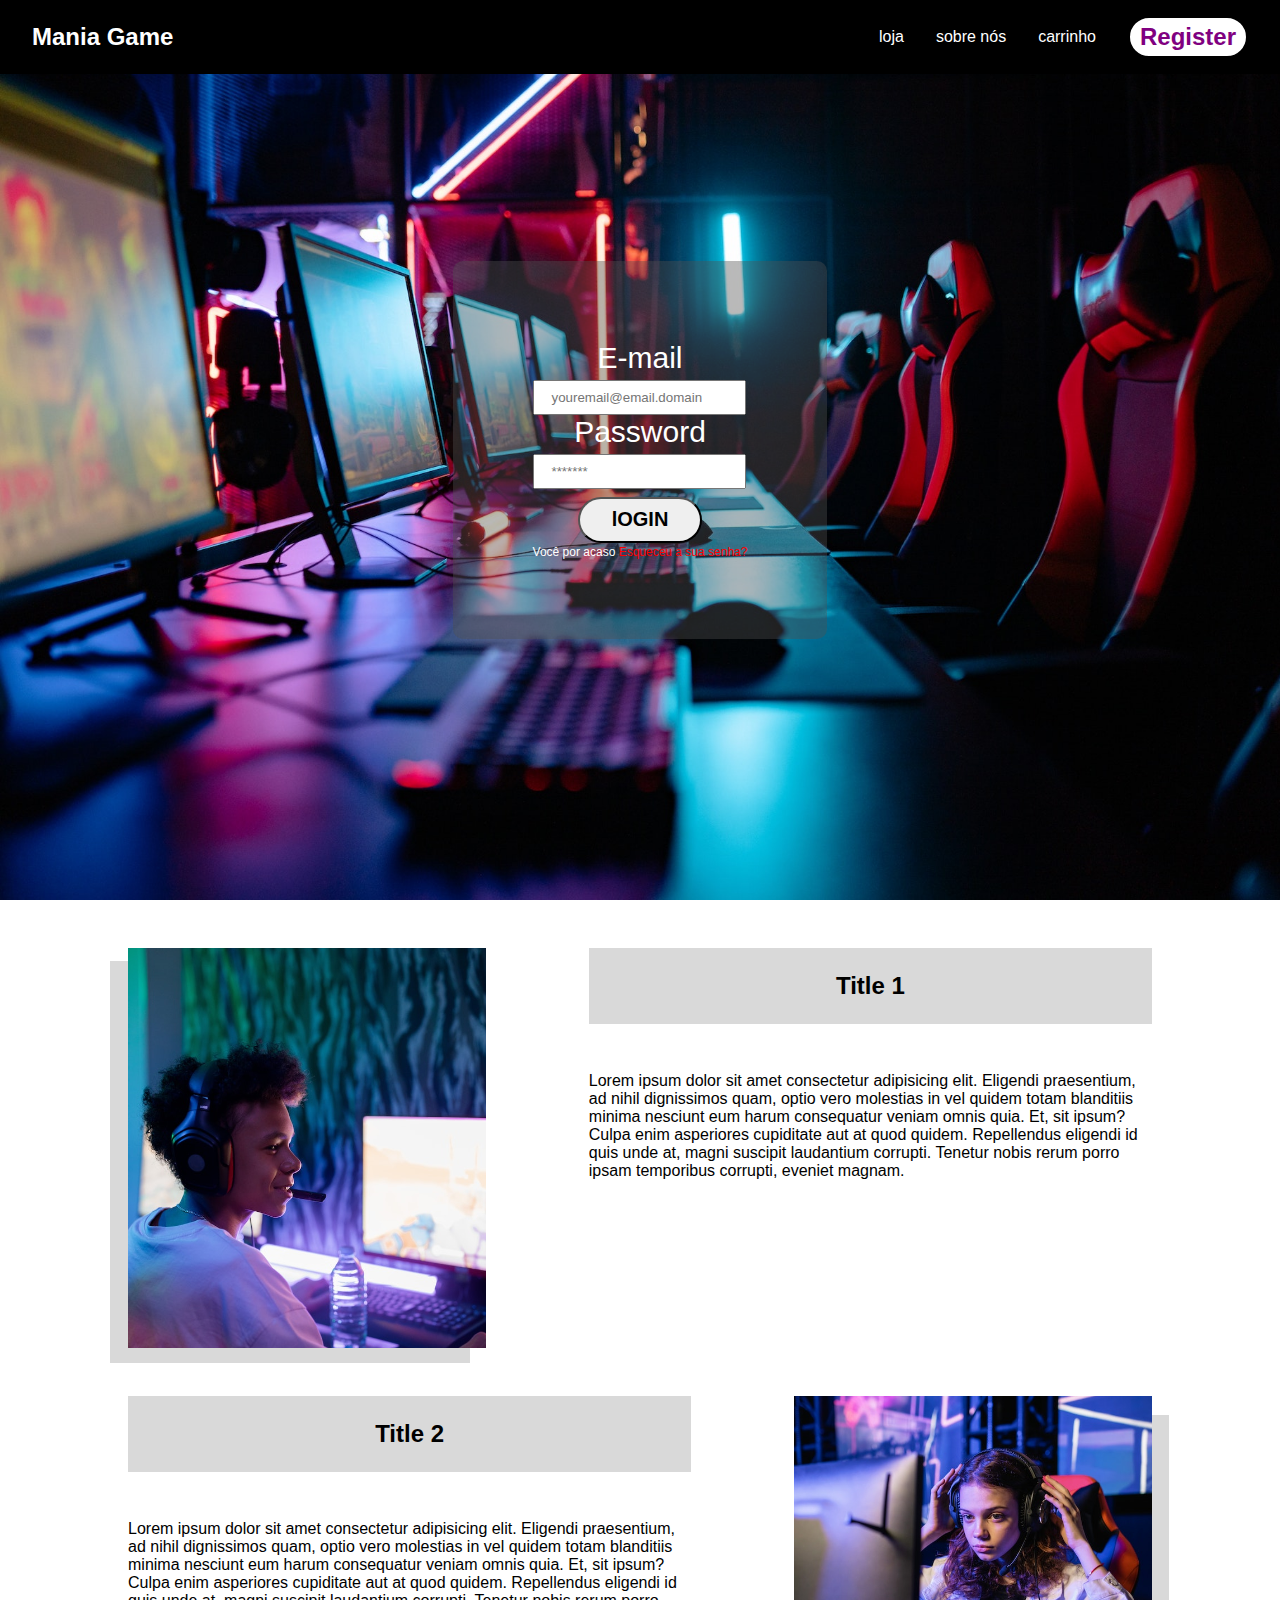
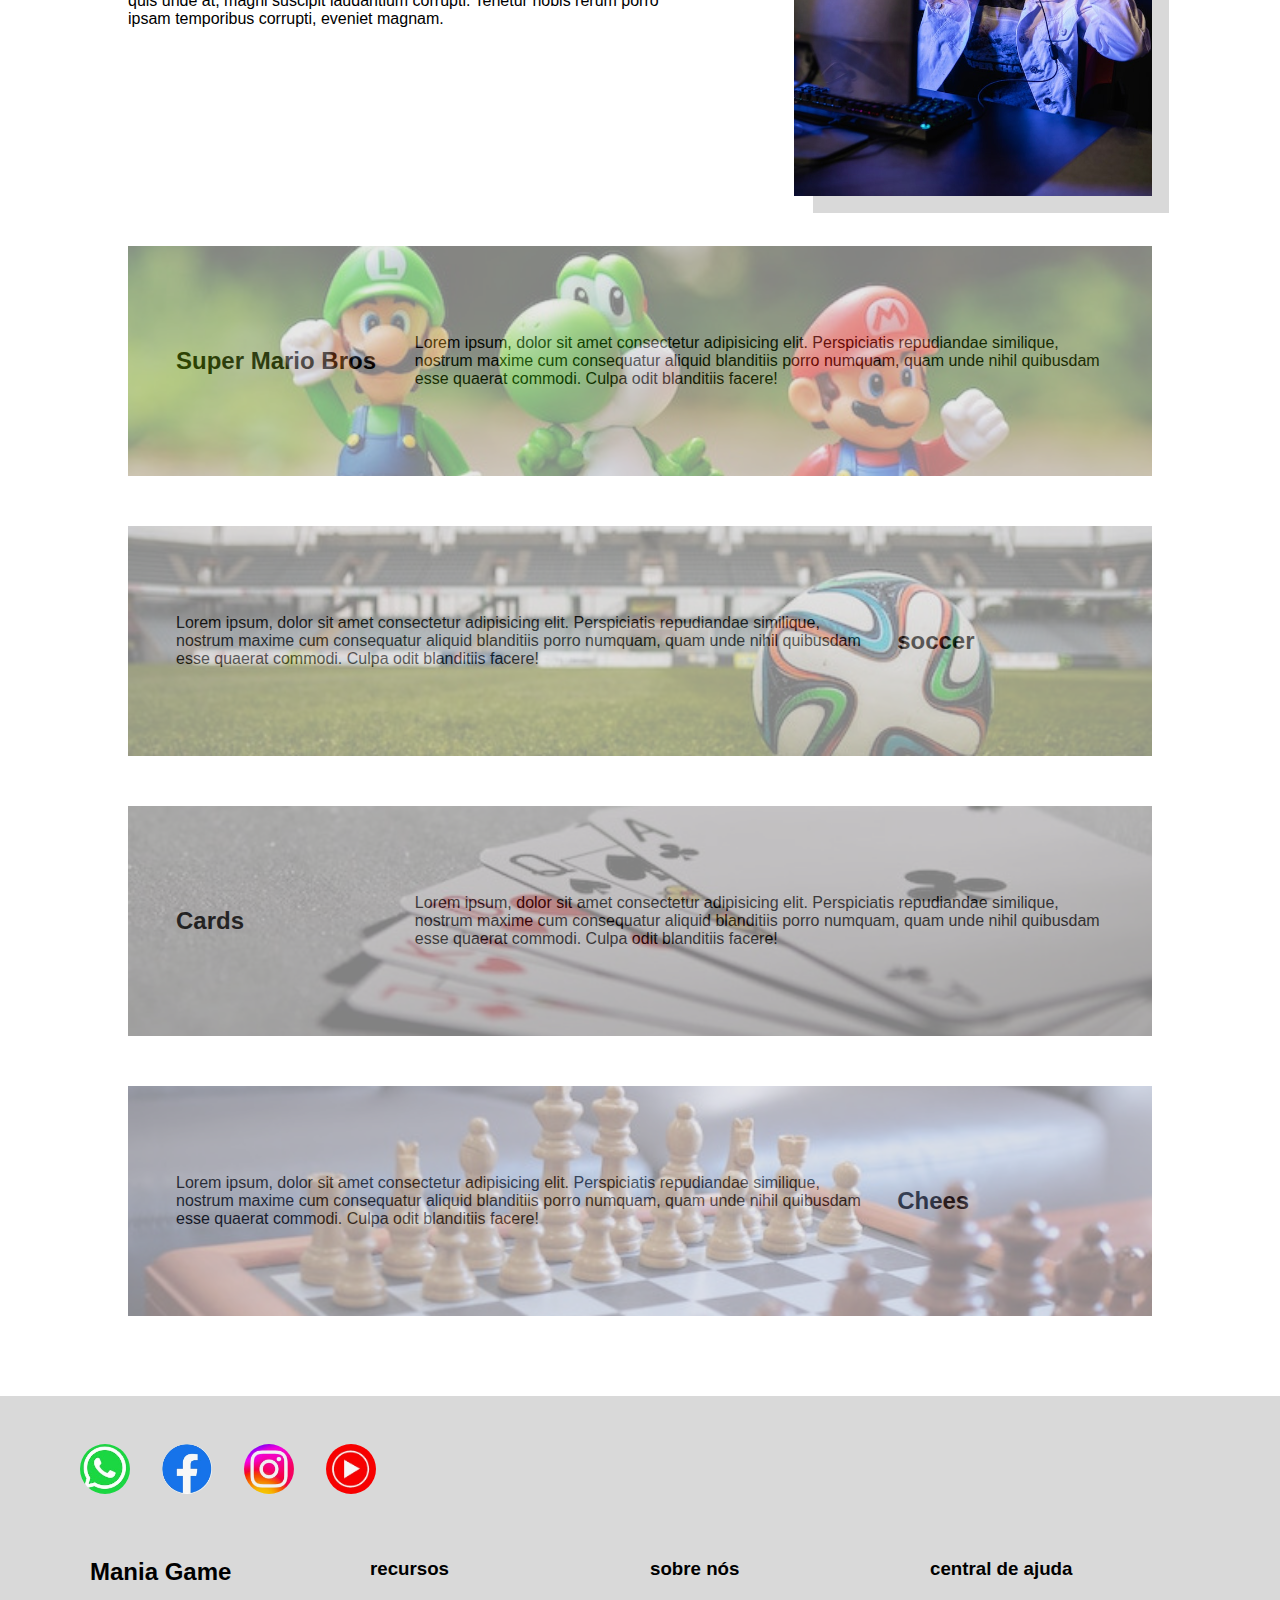
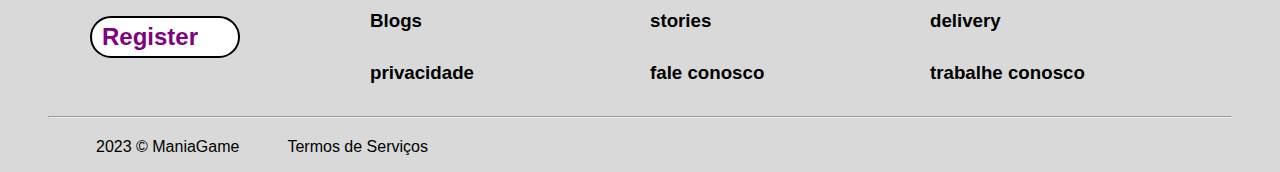
==== commit bae298e5: "modificações na responsividade" ====
--- a/index.html
+++ b/index.html
@@ -5,6 +5,7 @@
     <meta http-equiv="X-UA-Compatible" content="IE=edge">
     <meta name="viewport" content="width=device-width, initial-scale=1.0">
     <link rel="stylesheet" href="style.css">
+    <link rel="stylesheet" href="responsivo.css">
     <title>Mania Game</title>
 </head>
 <body>
@@ -64,7 +65,9 @@
     </div>
    </div>
 <!-- .about photo 2 -->
-   <div class="about">
+   <div class="about rev">
+    <div class="photo2">
+    </div>
        <div class="whatAbout2">
         <div class="title2">
             <h2>Title 2</h2>
@@ -74,8 +77,7 @@
             Et, sit ipsum? Culpa enim asperiores cupiditate aut at quod quidem. Repellendus eligendi id quis unde at, magni suscipit laudantium corrupti. Tenetur nobis rerum porro ipsam temporibus corrupti, eveniet magnam.</p>
         </div>   
         </div>
-    <div class="photo2">
-    </div>
+    
 </div>
 <div class="gamesList">
     <div class="game" id="gm1">
@@ -85,10 +87,10 @@
         </div>
     </div>
     <div class="game" id="gm2">
+        <div class="gmTitle"><h2>soccer</h2></div>
         <div class="gmDescription">
             <p>Lorem ipsum, dolor sit amet consectetur adipisicing elit. Perspiciatis repudiandae similique, nostrum maxime cum consequatur aliquid blanditiis porro numquam, quam unde nihil quibusdam esse quaerat commodi. Culpa odit blanditiis facere!</p>
         </div>
-        <div class="gmTitle"><h2>soccer</h2></div>
     </div>
     <div class="game" id="gm3">
         <div class="gmTitle"><h2>Cards</h2></div>
@@ -97,10 +99,10 @@
         </div>
     </div>
     <div class="game" id="gm4">
+        <div class="gmTitle"><h2>Chees</h2></div>
         <div class="gmDescription">
             <p>Lorem ipsum, dolor sit amet consectetur adipisicing elit. Perspiciatis repudiandae similique, nostrum maxime cum consequatur aliquid blanditiis porro numquam, quam unde nihil quibusdam esse quaerat commodi. Culpa odit blanditiis facere!</p>
         </div>
-        <div class="gmTitle"><h2>Chees</h2></div>
     </div>
 </div>
 <footer>
--- a/style.css
+++ b/style.css
@@ -108,6 +108,9 @@
     display: flex;
     
 }
+.rev{
+    flex-direction: row-reverse;
+}
 .photo1{
     background-image: url(images/pexels-ron-lach-7848986.jpg);
     -webkit-box-shadow: -17px 14px 0px 1px #D9D9D9; 
@@ -168,6 +171,7 @@
     width: 100%;
     height: 230px;
     margin-top: 50px;
+    gap: 2rem;
     /* border: 2px dashed black; */
     background-size: cover;
     background-repeat: no-repeat;
@@ -226,6 +230,9 @@
     position: absolute;
     inset: 0;
     opacity: 0.4;
+}
+#gm2,#gm4{
+    flex-direction: row-reverse;
 }
 /* ----------------------------------------------------
        LISTA de GAMES da LOJA
--- a/responsivo.css
+++ b/responsivo.css
@@ -0,0 +1,65 @@
+@media screen and (max-width:630px) {
+    /* ------------------------------------------------
+           Game List config 1ª página
+---------------------------------------------------*/
+    .game{
+        flex-direction:column;
+        padding: 0.5rem;
+        justify-content: flex-start;
+    }
+    #gm2,#gm4{
+        flex-direction: column;
+    }
+    .gmTitle{
+        width: 100%;
+        margin: 5px auto;
+        text-align: center;
+        
+    }
+}
+@media screen and (max-width:700px){
+    /* 
+--------------------------------------------------
+              MENU configuration
+--------------------------------------------------
+*/
+    header{
+        gap: 15px;
+        flex-direction: column;
+    }
+}
+@media screen and (max-width:810px) {
+    footer{
+        padding: 1rem;
+    }
+    .links{
+        flex-direction: column;
+    }
+    .link{
+        flex-direction: row;
+        justify-content: space-between;
+        width: 100%;
+        margin-bottom: 1.5rem;
+    }
+}
+@media screen and (max-width:930px) {
+    /* 
+--------------------------------------------------
+              ABOUT configuration
+--------------------------------------------------
+*/
+    .about{
+        flex-direction: column;
+        gap: 30px;
+    }
+    .photo1,.photo2{
+        width: 100%;
+    }
+    .photo2{
+        background-position-y:25%;
+    }
+    .whatAbout1,.whatAbout2{
+        width: 100%;
+    }
+    
+}